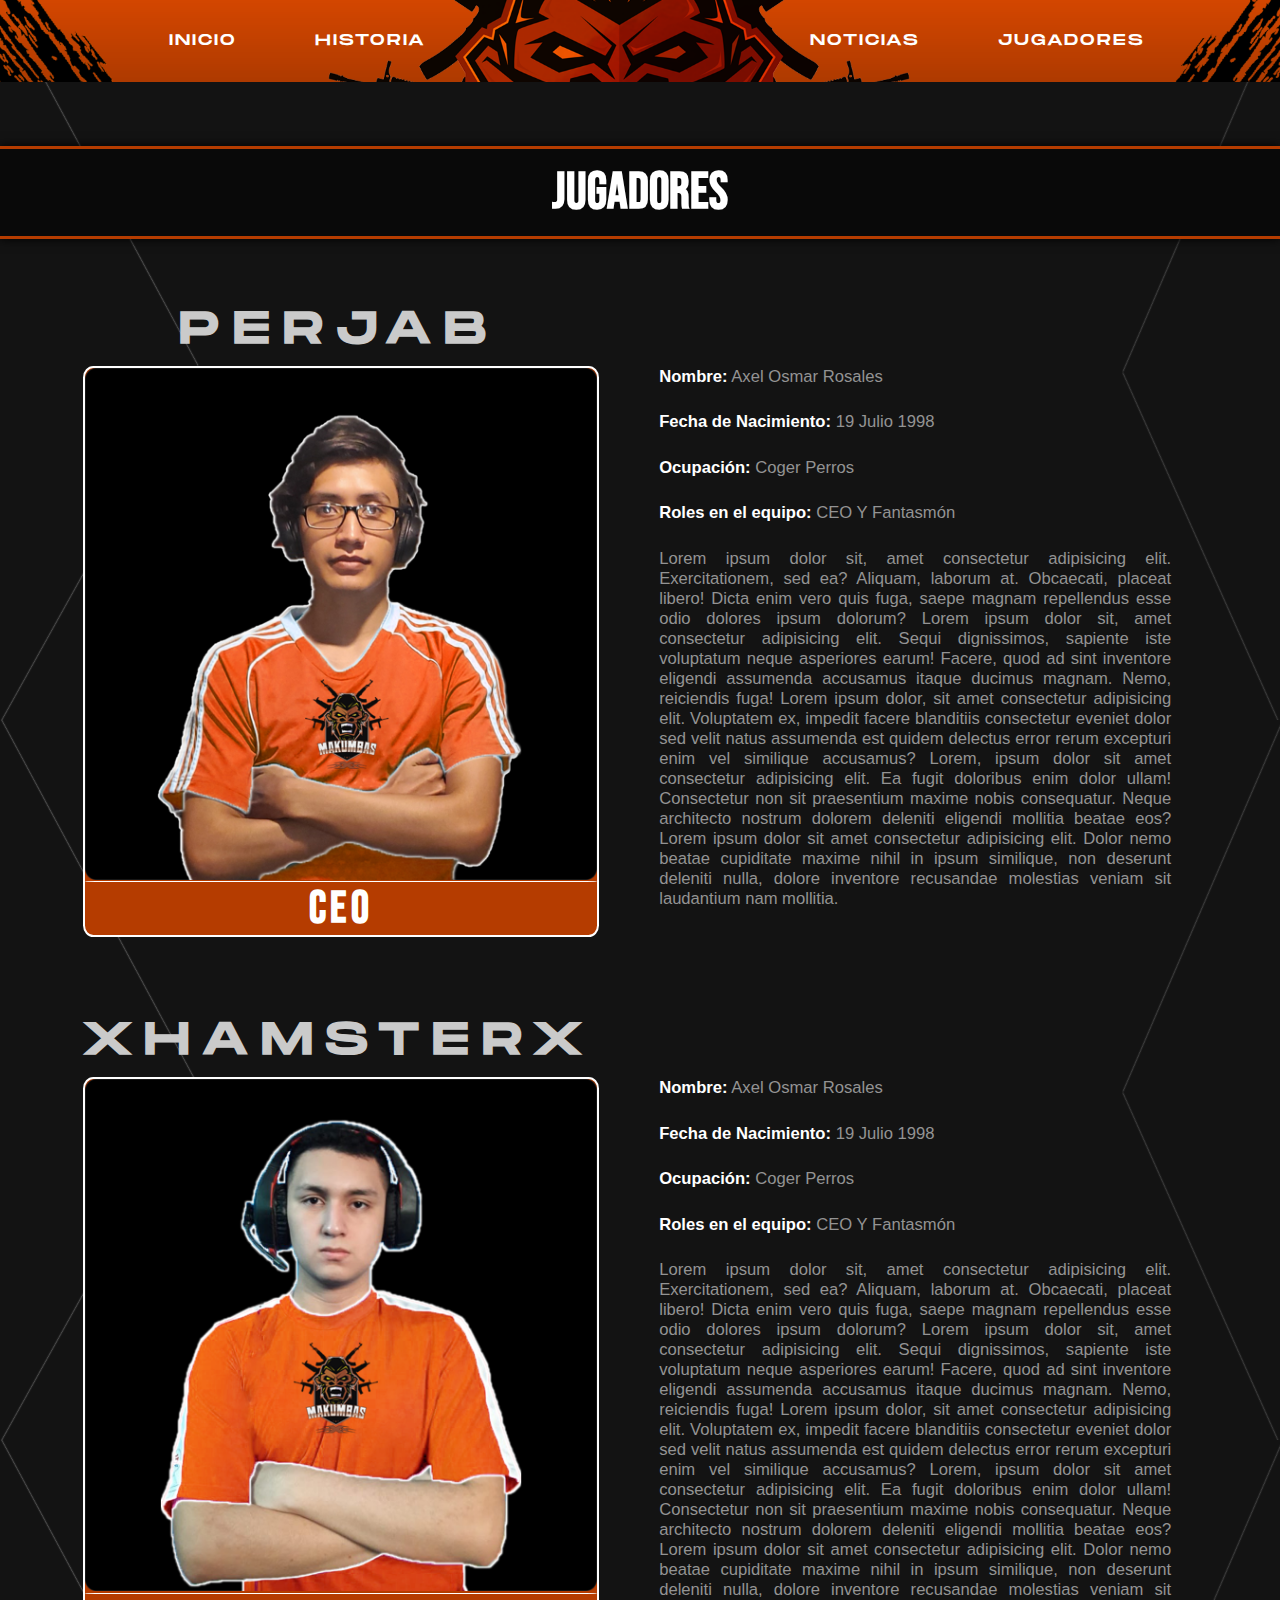
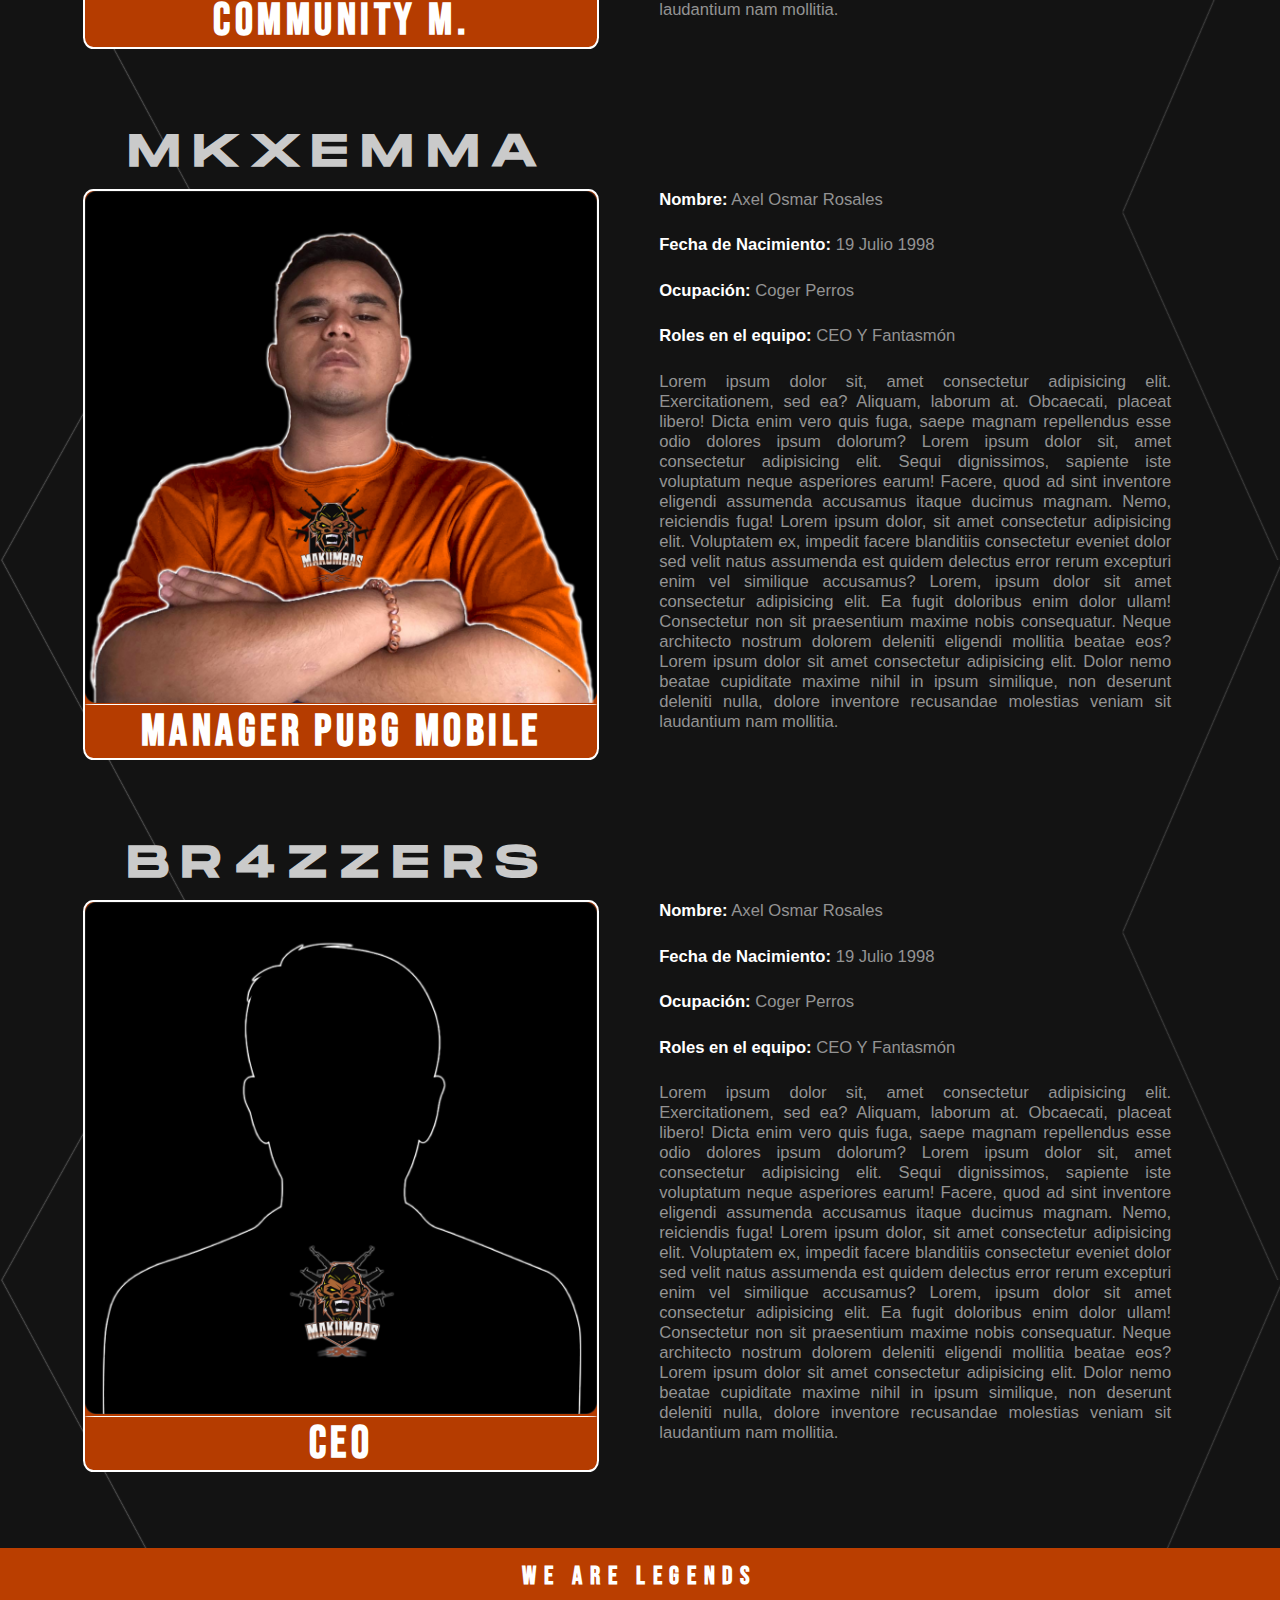
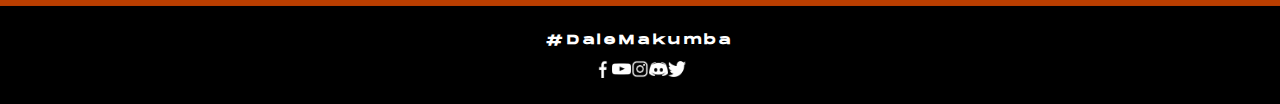
==== jugadores.html @ d638b9bd "first" ====
<!DOCTYPE HTML>
<html>
    <head>
        <meta charset="utf-8">
        <title> Makumba'S"X" </title>
        <link rel="stylesheet" type="text/css" href="css/jugadores.css"> 
    </head>
    <body>
        <nav>
            
            <ul>
                <li><a href="index.html">INICIO</a></li>
                <li><a href="#">HISTORIA</a></li>
                <li></li>
                <li></li>
                <li></li>
                <li></li>
                <li><a href="#">NOTICIAS</a></li>
                <li><a href="jugadores.html">JUGADORES</a></li>
            </ul>
        </nav>
        
        

        <div id="title">
            <h1>
                JUGADORES
            </h1>
        </div>
        <div class="all">

            <div class="cardplayer">
                <h1> PERJAB</h1>
                <div class="imgfooter">
                    <img src="css/images/jugadores/PERJAB.png">
                    <h1> CEO </h1>
                 </div>
            </div>

            <div class="info-player">
                <p> <font color="white"> <b> Nombre:</b> </font> Axel Osmar Rosales </p>
                <p> <font color="white"> <b> Fecha de Nacimiento:</b> </font> 19 Julio 1998 </p>
                <p> <font color="white"> <b> Ocupación:</b> </font> Coger Perros </p>
                <p> <font color="white"> <b> Roles en el equipo:</b> </font> CEO Y Fantasmón </p>
                <p> Lorem ipsum dolor sit, amet consectetur adipisicing elit. Exercitationem, sed ea? Aliquam, laborum at. Obcaecati, placeat libero! Dicta enim vero quis fuga, saepe magnam repellendus esse odio dolores ipsum dolorum?
                    Lorem ipsum dolor sit, amet consectetur adipisicing elit. Sequi dignissimos, sapiente iste voluptatum neque asperiores earum! Facere, quod ad sint inventore eligendi assumenda accusamus itaque ducimus magnam. Nemo, reiciendis fuga!
                    Lorem ipsum dolor, sit amet consectetur adipisicing elit. Voluptatem ex, impedit facere blanditiis consectetur eveniet dolor sed velit natus assumenda est quidem delectus error rerum excepturi enim vel similique accusamus?  
                    Lorem, ipsum dolor sit amet consectetur adipisicing elit. Ea fugit doloribus enim dolor ullam! Consectetur non sit praesentium maxime nobis consequatur. Neque architecto nostrum dolorem deleniti eligendi mollitia beatae eos?    
                    Lorem ipsum dolor sit amet consectetur adipisicing elit. Dolor nemo beatae cupiditate maxime nihil in ipsum similique, non deserunt deleniti nulla, dolore inventore recusandae molestias veniam sit laudantium nam mollitia.
                </p>
            </div>

        </div>

        <div class="all">
            <div class="cardplayer">
                <h1> XHAMSTERX</h1>
                <div class="imgfooter">
                    <img src="css/images/jugadores/xHamsTerX.png">
                    <h1> Community M. </h1>
                 </div>
            </div>

            <div class="info-player">
                <p> <font color="white"> <b> Nombre:</b> </font> Axel Osmar Rosales </p>
                <p> <font color="white"> <b> Fecha de Nacimiento:</b> </font> 19 Julio 1998 </p>
                <p> <font color="white"> <b> Ocupación:</b> </font> Coger Perros </p>
                <p> <font color="white"> <b> Roles en el equipo:</b> </font> CEO Y Fantasmón </p>
                <p> Lorem ipsum dolor sit, amet consectetur adipisicing elit. Exercitationem, sed ea? Aliquam, laborum at. Obcaecati, placeat libero! Dicta enim vero quis fuga, saepe magnam repellendus esse odio dolores ipsum dolorum?
                    Lorem ipsum dolor sit, amet consectetur adipisicing elit. Sequi dignissimos, sapiente iste voluptatum neque asperiores earum! Facere, quod ad sint inventore eligendi assumenda accusamus itaque ducimus magnam. Nemo, reiciendis fuga!
                    Lorem ipsum dolor, sit amet consectetur adipisicing elit. Voluptatem ex, impedit facere blanditiis consectetur eveniet dolor sed velit natus assumenda est quidem delectus error rerum excepturi enim vel similique accusamus?  
                    Lorem, ipsum dolor sit amet consectetur adipisicing elit. Ea fugit doloribus enim dolor ullam! Consectetur non sit praesentium maxime nobis consequatur. Neque architecto nostrum dolorem deleniti eligendi mollitia beatae eos?    
                    Lorem ipsum dolor sit amet consectetur adipisicing elit. Dolor nemo beatae cupiditate maxime nihil in ipsum similique, non deserunt deleniti nulla, dolore inventore recusandae molestias veniam sit laudantium nam mollitia.
                </p>
            </div>

        </div>

        <div class="all">
            <div class="cardplayer">
                <h1> MKXEMMA </h1>
                <div class="imgfooter">
                    <img src="css/images/jugadores/mkxEMMA.png">
                    <h1> Manager PUBG Mobile </h1>
                 </div>
            </div>

            <div class="info-player">
                <p> <font color="white"> <b> Nombre:</b> </font> Axel Osmar Rosales </p>
                <p> <font color="white"> <b> Fecha de Nacimiento:</b> </font> 19 Julio 1998 </p>
                <p> <font color="white"> <b> Ocupación:</b> </font> Coger Perros </p>
                <p> <font color="white"> <b> Roles en el equipo:</b> </font> CEO Y Fantasmón </p>
                <p> Lorem ipsum dolor sit, amet consectetur adipisicing elit. Exercitationem, sed ea? Aliquam, laborum at. Obcaecati, placeat libero! Dicta enim vero quis fuga, saepe magnam repellendus esse odio dolores ipsum dolorum?
                    Lorem ipsum dolor sit, amet consectetur adipisicing elit. Sequi dignissimos, sapiente iste voluptatum neque asperiores earum! Facere, quod ad sint inventore eligendi assumenda accusamus itaque ducimus magnam. Nemo, reiciendis fuga!
                    Lorem ipsum dolor, sit amet consectetur adipisicing elit. Voluptatem ex, impedit facere blanditiis consectetur eveniet dolor sed velit natus assumenda est quidem delectus error rerum excepturi enim vel similique accusamus?  
                    Lorem, ipsum dolor sit amet consectetur adipisicing elit. Ea fugit doloribus enim dolor ullam! Consectetur non sit praesentium maxime nobis consequatur. Neque architecto nostrum dolorem deleniti eligendi mollitia beatae eos?    
                    Lorem ipsum dolor sit amet consectetur adipisicing elit. Dolor nemo beatae cupiditate maxime nihil in ipsum similique, non deserunt deleniti nulla, dolore inventore recusandae molestias veniam sit laudantium nam mollitia.
                </p>
            </div>

        </div>

        <div class="all">
            <div class="cardplayer">
                <h1> BR4ZZERS </h1>
                <div class="imgfooter">
                    <img src="css/images/jugadores/BR4ZZERS.png">
                    <h1> CEO </h1>
                 </div>
            </div>

            <div class="info-player">
                <p> <font color="white"> <b> Nombre:</b> </font> Axel Osmar Rosales </p>
                <p> <font color="white"> <b> Fecha de Nacimiento:</b> </font> 19 Julio 1998 </p>
                <p> <font color="white"> <b> Ocupación:</b> </font> Coger Perros </p>
                <p> <font color="white"> <b> Roles en el equipo:</b> </font> CEO Y Fantasmón </p>
                <p> Lorem ipsum dolor sit, amet consectetur adipisicing elit. Exercitationem, sed ea? Aliquam, laborum at. Obcaecati, placeat libero! Dicta enim vero quis fuga, saepe magnam repellendus esse odio dolores ipsum dolorum?
                    Lorem ipsum dolor sit, amet consectetur adipisicing elit. Sequi dignissimos, sapiente iste voluptatum neque asperiores earum! Facere, quod ad sint inventore eligendi assumenda accusamus itaque ducimus magnam. Nemo, reiciendis fuga!
                    Lorem ipsum dolor, sit amet consectetur adipisicing elit. Voluptatem ex, impedit facere blanditiis consectetur eveniet dolor sed velit natus assumenda est quidem delectus error rerum excepturi enim vel similique accusamus?  
                    Lorem, ipsum dolor sit amet consectetur adipisicing elit. Ea fugit doloribus enim dolor ullam! Consectetur non sit praesentium maxime nobis consequatur. Neque architecto nostrum dolorem deleniti eligendi mollitia beatae eos?    
                    Lorem ipsum dolor sit amet consectetur adipisicing elit. Dolor nemo beatae cupiditate maxime nihil in ipsum similique, non deserunt deleniti nulla, dolore inventore recusandae molestias veniam sit laudantium nam mollitia.
                </p>
            </div>

        </div>



        <div class="prefooter">
            <h1> We Are Legends </h1>
        </div>
        <footer>
            <h1> #DaleMakumba </h1>
            <div id="socialmedias2">
                <a href="#"></a>
                <a href="#"></a>
                <a href="#"></a>
                <a href="#"></a>
                
                <img src="css/images/LogoFacebook.png" href="www.facebook.com">
                <img src="css/images/LogoYoutube.png">
                <img src="css/images/LogoInstagram_Negro.png">
                <img src="css/images/LogoDiscord.png">
                <img src="css/images/LogoTwitter.png">
            </div>
        </footer>
        
    </body>

</html>
---- css/jugadores.css ----
*{
    margin: 0;
    padding: 0;
}
body{
    
    background-image: url(images/jugadores/fondojugadores.png);
    background-size: 100%;
}

@font-face {
    font-family: fuente1;
    src: url(MonumentExtended-Regular.otf);
}
@font-face{
    font-family: bebas;
    src: url(BebasNeue-Regular.otf);
}
nav{
    width: 100%;
    max-width: 100%;
    display: inline-flex;
    background-color: #E84D00;
    background-image: url(images/fondonav.png);
    background-size: 100%;
    
}
nav ul{
    display: flex;
    justify-content: center;
    align-items: center;
    width: 100%;
    letter-spacing: 2px;
}
nav ul li{
    text-decoration: none;
    font-family: fuente1;
    font: bold;
    font-size: 1.2vw;
    display: flex;
    padding: 2%;
    padding-left: 4%;
}
nav ul li a{
    text-decoration: none;
    color: white;
    padding: 4%;
}
nav ul li a:hover{
    color: rgb(41, 41, 41);
    transition: 200ms;
}
footer{
    border-top: 1px #B53C00 solid;
    background-color: black;
    padding: 2%;
}
footer h1{
    color: white;
    font-size: 1vw;
    letter-spacing: .3em;
    font-family: fuente1;
    text-align: center;
}
#socialmedias2{
    margin-top: 1%;
    width: 100%;
    display: flex;
    justify-content: center;
    align-items: center;
}
#socialmedias2 img{
    width: 1.5%;
}
.prefooter{
    padding: 1%;
    background-color: #ba3e00;
    margin-top: 0%;
}
.prefooter h1{
    color: rgb(235, 235, 235);
    font-size: 2vw;
    font-family: bebas;
    text-align: center;
    letter-spacing: .3em;
    color: white;
}
#title{
    padding: 1%;
    margin-top: 5%;
    margin-bottom: 5%;
    text-align: center;
    background-color: #090909;
    box-shadow: 0px 0px 10px black;
    border-top: 3px #B53C00 solid;
    border-bottom: 3px #B53C00 solid;
}
#title h1{
    letter-spacing: .00em;
    width: 100%;
    color: white;
    font-family: bebas;
    font-size: 4vw;
}

.all{
    width: 100%;
    padding-bottom: 1%;
    display:inline-flex;
}
.cardplayer{
    width: 40%;
    margin-left: 6.5%;
    padding-bottom: 5%;
}
.cardplayer h1{
    font-family: fuente1;
    color: #cacaca;
    text-align: center;
    letter-spacing: .3em;
    font-size: 3.5vw;
}
.imgfooter{
    background-color: #B53C00;
    margin-top: 2%;
    border-radius: 2%;
    width: 100%;
    border: 2px white solid;
}
.imgfooter img{
    width: 100%;
    margin-left: 0%;
}

.imgfooter  h1{
    text-align: center;
    font-family: bebas;
    letter-spacing: .1em;
    font-size: 3.5vw;
    margin-top: -.5%;
    border-top: 1px white solid;
    color: white;
    border-radius: 2%;
}
.info-player{
    padding: 5%;
    width: 40%;
}
.info-player p{
    color: #939393;
    font-family: 'Franklin Gothic Medium', 'Arial Narrow', Arial, sans-serif;
    font-size: 1.3vw;
    padding-bottom: 5%;
    width: 100%;
    text-align: justify;
}
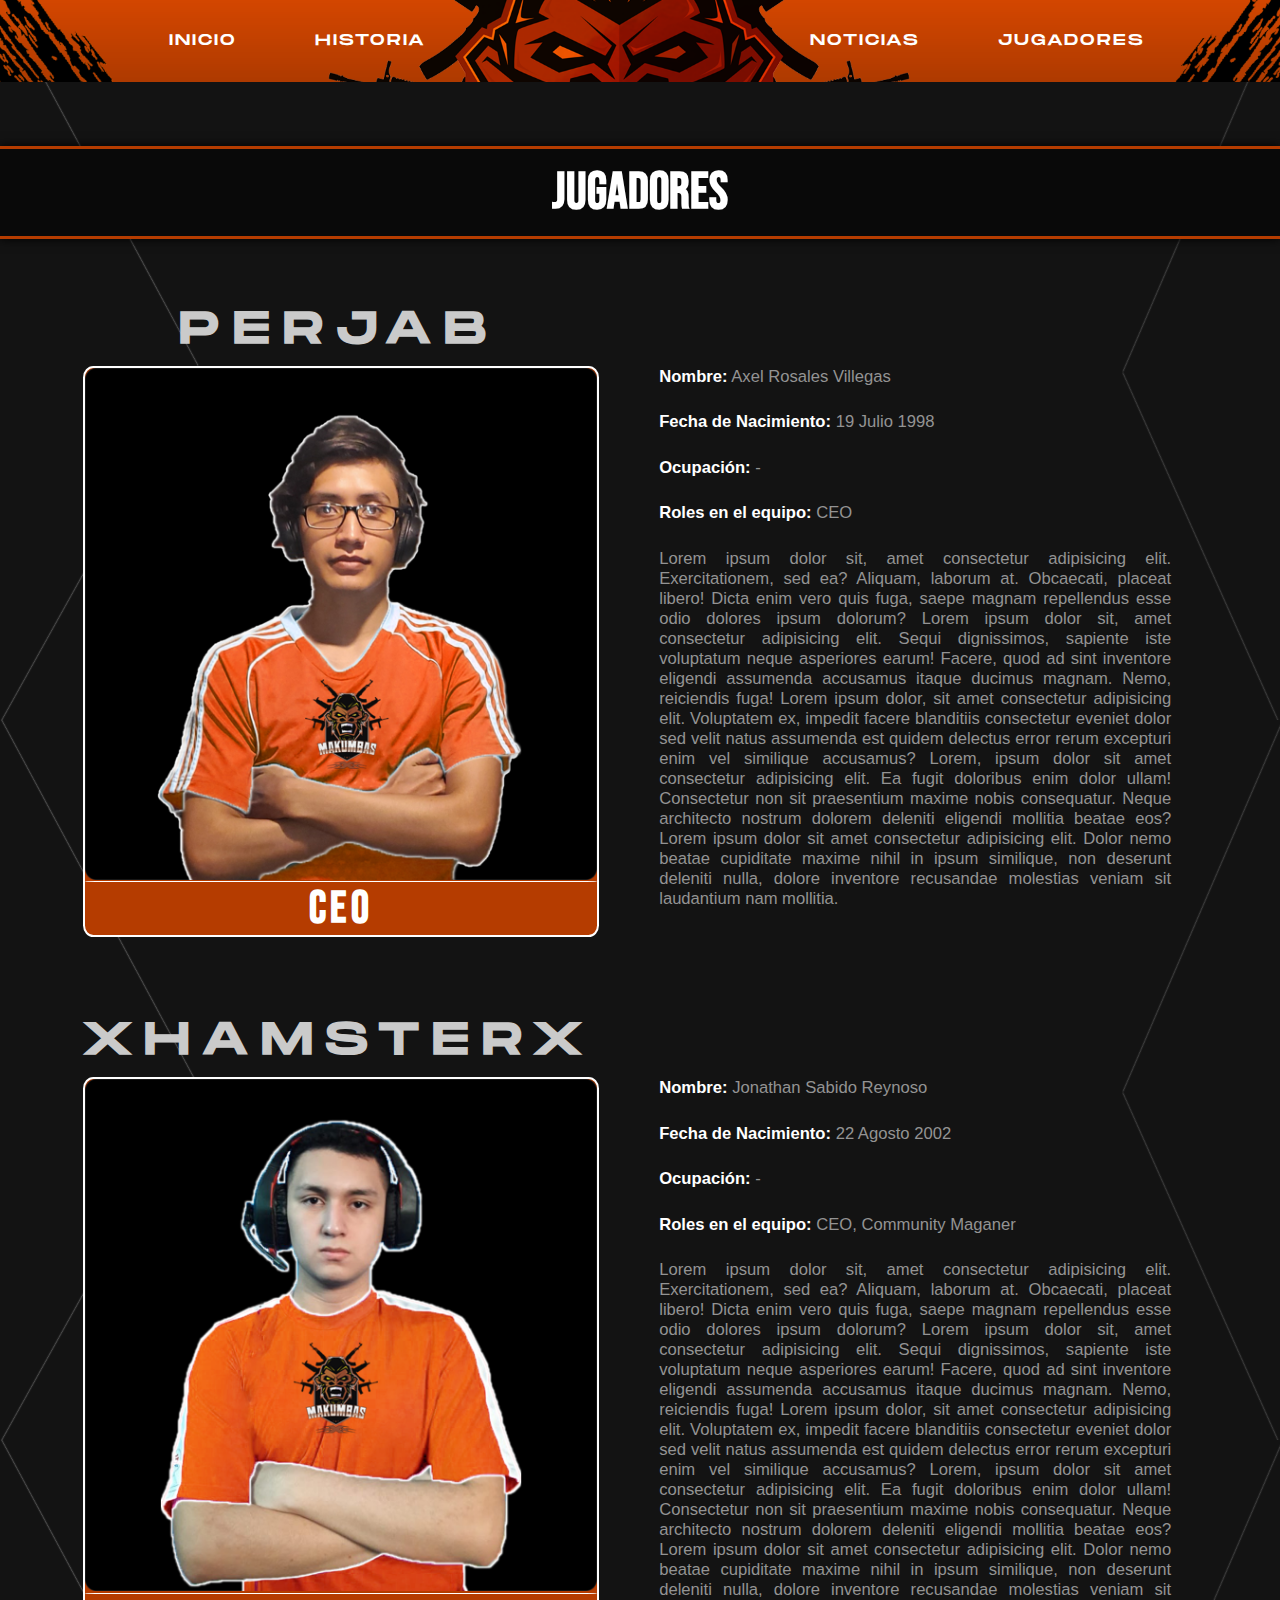
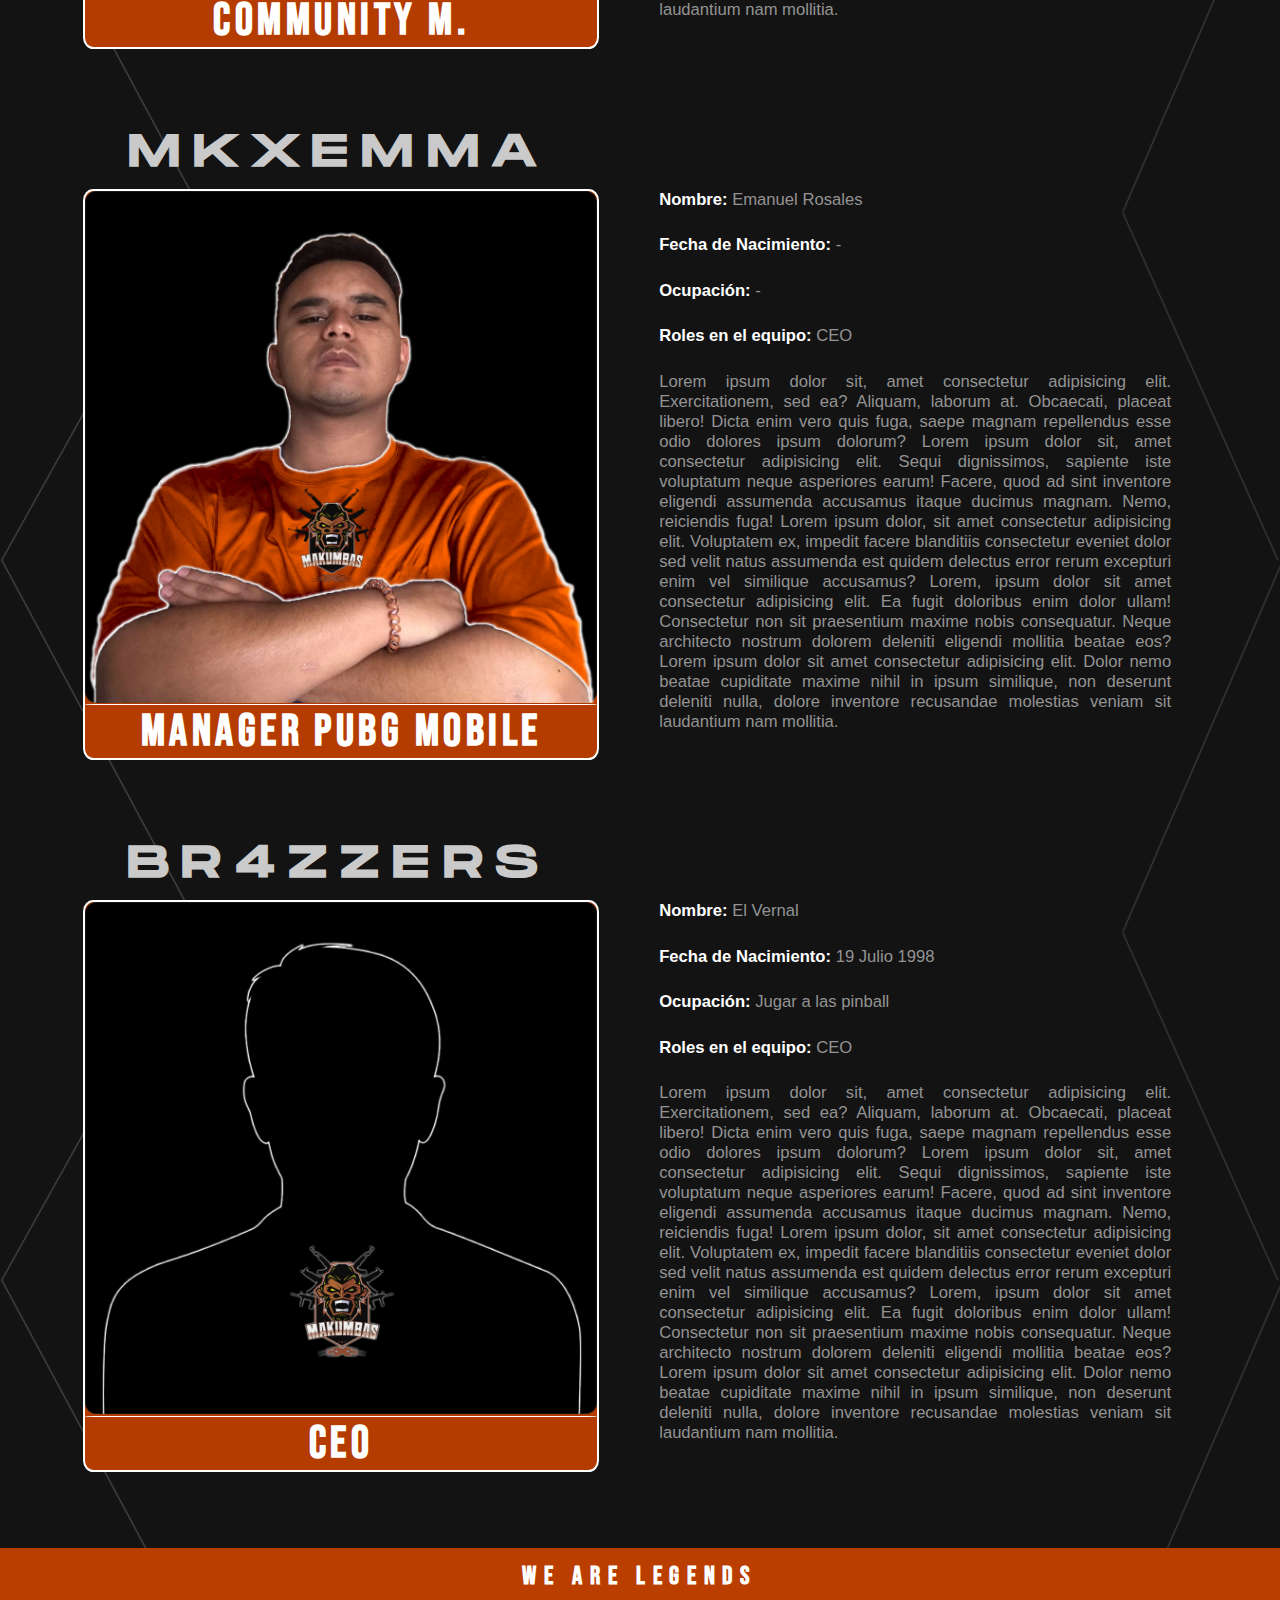
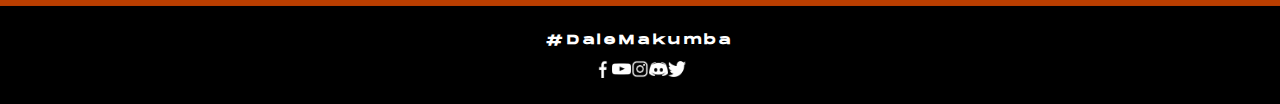
==== commit 29fa9703: "christmas version" ====
--- a/jugadores.html
+++ b/jugadores.html
@@ -1,150 +1,225 @@
 <!DOCTYPE HTML>
 <html>
-    <head>
-        <meta charset="utf-8">
-        <title> Makumba'S"X" </title>
-        <link rel="stylesheet" type="text/css" href="css/jugadores.css"> 
-    </head>
-    <body>
-        <nav>
-            
-            <ul>
-                <li><a href="index.html">INICIO</a></li>
-                <li><a href="#">HISTORIA</a></li>
-                <li></li>
-                <li></li>
-                <li></li>
-                <li></li>
-                <li><a href="#">NOTICIAS</a></li>
-                <li><a href="jugadores.html">JUGADORES</a></li>
-            </ul>
-        </nav>
-        
-        
-
-        <div id="title">
-            <h1>
-                JUGADORES
-            </h1>
-        </div>
-        <div class="all">
-
-            <div class="cardplayer">
-                <h1> PERJAB</h1>
-                <div class="imgfooter">
-                    <img src="css/images/jugadores/PERJAB.png">
-                    <h1> CEO </h1>
-                 </div>
-            </div>
-
-            <div class="info-player">
-                <p> <font color="white"> <b> Nombre:</b> </font> Axel Osmar Rosales </p>
-                <p> <font color="white"> <b> Fecha de Nacimiento:</b> </font> 19 Julio 1998 </p>
-                <p> <font color="white"> <b> Ocupación:</b> </font> Coger Perros </p>
-                <p> <font color="white"> <b> Roles en el equipo:</b> </font> CEO Y Fantasmón </p>
-                <p> Lorem ipsum dolor sit, amet consectetur adipisicing elit. Exercitationem, sed ea? Aliquam, laborum at. Obcaecati, placeat libero! Dicta enim vero quis fuga, saepe magnam repellendus esse odio dolores ipsum dolorum?
-                    Lorem ipsum dolor sit, amet consectetur adipisicing elit. Sequi dignissimos, sapiente iste voluptatum neque asperiores earum! Facere, quod ad sint inventore eligendi assumenda accusamus itaque ducimus magnam. Nemo, reiciendis fuga!
-                    Lorem ipsum dolor, sit amet consectetur adipisicing elit. Voluptatem ex, impedit facere blanditiis consectetur eveniet dolor sed velit natus assumenda est quidem delectus error rerum excepturi enim vel similique accusamus?  
-                    Lorem, ipsum dolor sit amet consectetur adipisicing elit. Ea fugit doloribus enim dolor ullam! Consectetur non sit praesentium maxime nobis consequatur. Neque architecto nostrum dolorem deleniti eligendi mollitia beatae eos?    
-                    Lorem ipsum dolor sit amet consectetur adipisicing elit. Dolor nemo beatae cupiditate maxime nihil in ipsum similique, non deserunt deleniti nulla, dolore inventore recusandae molestias veniam sit laudantium nam mollitia.
-                </p>
-            </div>
-
-        </div>
-
-        <div class="all">
-            <div class="cardplayer">
-                <h1> XHAMSTERX</h1>
-                <div class="imgfooter">
-                    <img src="css/images/jugadores/xHamsTerX.png">
-                    <h1> Community M. </h1>
-                 </div>
-            </div>
-
-            <div class="info-player">
-                <p> <font color="white"> <b> Nombre:</b> </font> Axel Osmar Rosales </p>
-                <p> <font color="white"> <b> Fecha de Nacimiento:</b> </font> 19 Julio 1998 </p>
-                <p> <font color="white"> <b> Ocupación:</b> </font> Coger Perros </p>
-                <p> <font color="white"> <b> Roles en el equipo:</b> </font> CEO Y Fantasmón </p>
-                <p> Lorem ipsum dolor sit, amet consectetur adipisicing elit. Exercitationem, sed ea? Aliquam, laborum at. Obcaecati, placeat libero! Dicta enim vero quis fuga, saepe magnam repellendus esse odio dolores ipsum dolorum?
-                    Lorem ipsum dolor sit, amet consectetur adipisicing elit. Sequi dignissimos, sapiente iste voluptatum neque asperiores earum! Facere, quod ad sint inventore eligendi assumenda accusamus itaque ducimus magnam. Nemo, reiciendis fuga!
-                    Lorem ipsum dolor, sit amet consectetur adipisicing elit. Voluptatem ex, impedit facere blanditiis consectetur eveniet dolor sed velit natus assumenda est quidem delectus error rerum excepturi enim vel similique accusamus?  
-                    Lorem, ipsum dolor sit amet consectetur adipisicing elit. Ea fugit doloribus enim dolor ullam! Consectetur non sit praesentium maxime nobis consequatur. Neque architecto nostrum dolorem deleniti eligendi mollitia beatae eos?    
-                    Lorem ipsum dolor sit amet consectetur adipisicing elit. Dolor nemo beatae cupiditate maxime nihil in ipsum similique, non deserunt deleniti nulla, dolore inventore recusandae molestias veniam sit laudantium nam mollitia.
-                </p>
-            </div>
-
-        </div>
-
-        <div class="all">
-            <div class="cardplayer">
-                <h1> MKXEMMA </h1>
-                <div class="imgfooter">
-                    <img src="css/images/jugadores/mkxEMMA.png">
-                    <h1> Manager PUBG Mobile </h1>
-                 </div>
-            </div>
-
-            <div class="info-player">
-                <p> <font color="white"> <b> Nombre:</b> </font> Axel Osmar Rosales </p>
-                <p> <font color="white"> <b> Fecha de Nacimiento:</b> </font> 19 Julio 1998 </p>
-                <p> <font color="white"> <b> Ocupación:</b> </font> Coger Perros </p>
-                <p> <font color="white"> <b> Roles en el equipo:</b> </font> CEO Y Fantasmón </p>
-                <p> Lorem ipsum dolor sit, amet consectetur adipisicing elit. Exercitationem, sed ea? Aliquam, laborum at. Obcaecati, placeat libero! Dicta enim vero quis fuga, saepe magnam repellendus esse odio dolores ipsum dolorum?
-                    Lorem ipsum dolor sit, amet consectetur adipisicing elit. Sequi dignissimos, sapiente iste voluptatum neque asperiores earum! Facere, quod ad sint inventore eligendi assumenda accusamus itaque ducimus magnam. Nemo, reiciendis fuga!
-                    Lorem ipsum dolor, sit amet consectetur adipisicing elit. Voluptatem ex, impedit facere blanditiis consectetur eveniet dolor sed velit natus assumenda est quidem delectus error rerum excepturi enim vel similique accusamus?  
-                    Lorem, ipsum dolor sit amet consectetur adipisicing elit. Ea fugit doloribus enim dolor ullam! Consectetur non sit praesentium maxime nobis consequatur. Neque architecto nostrum dolorem deleniti eligendi mollitia beatae eos?    
-                    Lorem ipsum dolor sit amet consectetur adipisicing elit. Dolor nemo beatae cupiditate maxime nihil in ipsum similique, non deserunt deleniti nulla, dolore inventore recusandae molestias veniam sit laudantium nam mollitia.
-                </p>
-            </div>
-
-        </div>
-
-        <div class="all">
-            <div class="cardplayer">
-                <h1> BR4ZZERS </h1>
-                <div class="imgfooter">
-                    <img src="css/images/jugadores/BR4ZZERS.png">
-                    <h1> CEO </h1>
-                 </div>
-            </div>
-
-            <div class="info-player">
-                <p> <font color="white"> <b> Nombre:</b> </font> Axel Osmar Rosales </p>
-                <p> <font color="white"> <b> Fecha de Nacimiento:</b> </font> 19 Julio 1998 </p>
-                <p> <font color="white"> <b> Ocupación:</b> </font> Coger Perros </p>
-                <p> <font color="white"> <b> Roles en el equipo:</b> </font> CEO Y Fantasmón </p>
-                <p> Lorem ipsum dolor sit, amet consectetur adipisicing elit. Exercitationem, sed ea? Aliquam, laborum at. Obcaecati, placeat libero! Dicta enim vero quis fuga, saepe magnam repellendus esse odio dolores ipsum dolorum?
-                    Lorem ipsum dolor sit, amet consectetur adipisicing elit. Sequi dignissimos, sapiente iste voluptatum neque asperiores earum! Facere, quod ad sint inventore eligendi assumenda accusamus itaque ducimus magnam. Nemo, reiciendis fuga!
-                    Lorem ipsum dolor, sit amet consectetur adipisicing elit. Voluptatem ex, impedit facere blanditiis consectetur eveniet dolor sed velit natus assumenda est quidem delectus error rerum excepturi enim vel similique accusamus?  
-                    Lorem, ipsum dolor sit amet consectetur adipisicing elit. Ea fugit doloribus enim dolor ullam! Consectetur non sit praesentium maxime nobis consequatur. Neque architecto nostrum dolorem deleniti eligendi mollitia beatae eos?    
-                    Lorem ipsum dolor sit amet consectetur adipisicing elit. Dolor nemo beatae cupiditate maxime nihil in ipsum similique, non deserunt deleniti nulla, dolore inventore recusandae molestias veniam sit laudantium nam mollitia.
-                </p>
-            </div>
-
-        </div>
-
-
-
-        <div class="prefooter">
-            <h1> We Are Legends </h1>
-        </div>
-        <footer>
-            <h1> #DaleMakumba </h1>
-            <div id="socialmedias2">
-                <a href="#"></a>
-                <a href="#"></a>
-                <a href="#"></a>
-                <a href="#"></a>
-                
-                <img src="css/images/LogoFacebook.png" href="www.facebook.com">
-                <img src="css/images/LogoYoutube.png">
-                <img src="css/images/LogoInstagram_Negro.png">
-                <img src="css/images/LogoDiscord.png">
-                <img src="css/images/LogoTwitter.png">
-            </div>
-        </footer>
-        
-    </body>
+
+<head>
+    <meta charset="utf-8">
+    <title> Makumba'S"X" </title>
+    <link rel="stylesheet" type="text/css" href="css/jugadores.css">
+    <script defer src="https://app.embed.im/snow.js"></script>
+</head>
+
+<body>
+    <nav>
+
+        <ul>
+            <li><a href="index.html">INICIO</a></li>
+            <li><a href="index.html#history">HISTORIA</a></li>
+            <li></li>
+            <li></li>
+            <li></li>
+            <li></li>
+            <li><a href="#">NOTICIAS</a></li>
+            <li><a href="jugadores.html">JUGADORES</a></li>
+        </ul>
+    </nav>
+
+
+
+    <div id="title">
+        <h1>
+            JUGADORES
+        </h1>
+    </div>
+    <div class="all">
+
+        <div class="cardplayer">
+            <h1> PERJAB</h1>
+            <div class="imgfooter">
+                <img src="css/images/jugadores/PERJAB.png">
+                <h1> CEO </h1>
+            </div>
+        </div>
+
+        <div class="info-player">
+            <p>
+                <font color="white"> <b> Nombre:</b> </font> Axel Rosales Villegas
+            </p>
+            <p>
+                <font color="white"> <b> Fecha de Nacimiento:</b> </font> 19 Julio 1998
+            </p>
+            <p>
+                <font color="white"> <b> Ocupación:</b> </font> -
+            </p>
+            <p>
+                <font color="white"> <b> Roles en el equipo:</b> </font> CEO 
+            </p>
+            <p> Lorem ipsum dolor sit, amet consectetur adipisicing elit. Exercitationem, sed ea? Aliquam, laborum at.
+                Obcaecati, placeat libero! Dicta enim vero quis fuga, saepe magnam repellendus esse odio dolores ipsum
+                dolorum?
+                Lorem ipsum dolor sit, amet consectetur adipisicing elit. Sequi dignissimos, sapiente iste voluptatum
+                neque asperiores earum! Facere, quod ad sint inventore eligendi assumenda accusamus itaque ducimus
+                magnam. Nemo, reiciendis fuga!
+                Lorem ipsum dolor, sit amet consectetur adipisicing elit. Voluptatem ex, impedit facere blanditiis
+                consectetur eveniet dolor sed velit natus assumenda est quidem delectus error rerum excepturi enim vel
+                similique accusamus?
+                Lorem, ipsum dolor sit amet consectetur adipisicing elit. Ea fugit doloribus enim dolor ullam!
+                Consectetur non sit praesentium maxime nobis consequatur. Neque architecto nostrum dolorem deleniti
+                eligendi mollitia beatae eos?
+                Lorem ipsum dolor sit amet consectetur adipisicing elit. Dolor nemo beatae cupiditate maxime nihil in
+                ipsum similique, non deserunt deleniti nulla, dolore inventore recusandae molestias veniam sit
+                laudantium nam mollitia.
+            </p>
+        </div>
+
+    </div>
+
+    <div class="all">
+        <div class="cardplayer">
+            <h1> XHAMSTERX</h1>
+            <div class="imgfooter">
+                <img src="css/images/jugadores/xHamsTerX.png">
+                <h1> Community M. </h1>
+            </div>
+        </div>
+
+        <div class="info-player">
+            <p>
+                <font color="white"> <b> Nombre:</b> </font> Jonathan Sabido Reynoso
+            </p>
+            <p>
+                <font color="white"> <b> Fecha de Nacimiento:</b> </font> 22 Agosto 2002
+            </p>
+            <p>
+                <font color="white"> <b> Ocupación:</b> </font> -
+            </p>
+            <p>
+                <font color="white"> <b> Roles en el equipo:</b> </font> CEO, Community Maganer
+            </p>
+            <p> Lorem ipsum dolor sit, amet consectetur adipisicing elit. Exercitationem, sed ea? Aliquam, laborum at.
+                Obcaecati, placeat libero! Dicta enim vero quis fuga, saepe magnam repellendus esse odio dolores ipsum
+                dolorum?
+                Lorem ipsum dolor sit, amet consectetur adipisicing elit. Sequi dignissimos, sapiente iste voluptatum
+                neque asperiores earum! Facere, quod ad sint inventore eligendi assumenda accusamus itaque ducimus
+                magnam. Nemo, reiciendis fuga!
+                Lorem ipsum dolor, sit amet consectetur adipisicing elit. Voluptatem ex, impedit facere blanditiis
+                consectetur eveniet dolor sed velit natus assumenda est quidem delectus error rerum excepturi enim vel
+                similique accusamus?
+                Lorem, ipsum dolor sit amet consectetur adipisicing elit. Ea fugit doloribus enim dolor ullam!
+                Consectetur non sit praesentium maxime nobis consequatur. Neque architecto nostrum dolorem deleniti
+                eligendi mollitia beatae eos?
+                Lorem ipsum dolor sit amet consectetur adipisicing elit. Dolor nemo beatae cupiditate maxime nihil in
+                ipsum similique, non deserunt deleniti nulla, dolore inventore recusandae molestias veniam sit
+                laudantium nam mollitia.
+            </p>
+        </div>
+
+    </div>
+
+    <div class="all">
+        <div class="cardplayer">
+            <h1> MKXEMMA </h1>
+            <div class="imgfooter">
+                <img src="css/images/jugadores/mkxEMMA.png">
+                <h1> Manager PUBG Mobile </h1>
+            </div>
+        </div>
+
+        <div class="info-player">
+            <p>
+                <font color="white"> <b> Nombre:</b> </font> Emanuel Rosales
+            </p>
+            <p>
+                <font color="white"> <b> Fecha de Nacimiento:</b> </font> -
+            </p>
+            <p>
+                <font color="white"> <b> Ocupación:</b> </font> -
+            </p>
+            <p>
+                <font color="white"> <b> Roles en el equipo:</b> </font> CEO
+            </p>
+            <p> Lorem ipsum dolor sit, amet consectetur adipisicing elit. Exercitationem, sed ea? Aliquam, laborum at.
+                Obcaecati, placeat libero! Dicta enim vero quis fuga, saepe magnam repellendus esse odio dolores ipsum
+                dolorum?
+                Lorem ipsum dolor sit, amet consectetur adipisicing elit. Sequi dignissimos, sapiente iste voluptatum
+                neque asperiores earum! Facere, quod ad sint inventore eligendi assumenda accusamus itaque ducimus
+                magnam. Nemo, reiciendis fuga!
+                Lorem ipsum dolor, sit amet consectetur adipisicing elit. Voluptatem ex, impedit facere blanditiis
+                consectetur eveniet dolor sed velit natus assumenda est quidem delectus error rerum excepturi enim vel
+                similique accusamus?
+                Lorem, ipsum dolor sit amet consectetur adipisicing elit. Ea fugit doloribus enim dolor ullam!
+                Consectetur non sit praesentium maxime nobis consequatur. Neque architecto nostrum dolorem deleniti
+                eligendi mollitia beatae eos?
+                Lorem ipsum dolor sit amet consectetur adipisicing elit. Dolor nemo beatae cupiditate maxime nihil in
+                ipsum similique, non deserunt deleniti nulla, dolore inventore recusandae molestias veniam sit
+                laudantium nam mollitia.
+            </p>
+        </div>
+
+    </div>
+
+    <div class="all">
+        <div class="cardplayer">
+            <h1> BR4ZZERS </h1>
+            <div class="imgfooter">
+                <img src="css/images/jugadores/BR4ZZERS.png">
+                <h1> CEO </h1>
+            </div>
+        </div>
+
+        <div class="info-player">
+            <p>
+                <font color="white"> <b> Nombre:</b> </font> El Vernal
+            </p>
+            <p>
+                <font color="white"> <b> Fecha de Nacimiento:</b> </font> 19 Julio 1998
+            </p>
+            <p>
+                <font color="white"> <b> Ocupación:</b> </font> Jugar a las pinball
+            </p>
+            <p>
+                <font color="white"> <b> Roles en el equipo:</b> </font> CEO
+            </p>
+            <p> Lorem ipsum dolor sit, amet consectetur adipisicing elit. Exercitationem, sed ea? Aliquam, laborum at.
+                Obcaecati, placeat libero! Dicta enim vero quis fuga, saepe magnam repellendus esse odio dolores ipsum
+                dolorum?
+                Lorem ipsum dolor sit, amet consectetur adipisicing elit. Sequi dignissimos, sapiente iste voluptatum
+                neque asperiores earum! Facere, quod ad sint inventore eligendi assumenda accusamus itaque ducimus
+                magnam. Nemo, reiciendis fuga!
+                Lorem ipsum dolor, sit amet consectetur adipisicing elit. Voluptatem ex, impedit facere blanditiis
+                consectetur eveniet dolor sed velit natus assumenda est quidem delectus error rerum excepturi enim vel
+                similique accusamus?
+                Lorem, ipsum dolor sit amet consectetur adipisicing elit. Ea fugit doloribus enim dolor ullam!
+                Consectetur non sit praesentium maxime nobis consequatur. Neque architecto nostrum dolorem deleniti
+                eligendi mollitia beatae eos?
+                Lorem ipsum dolor sit amet consectetur adipisicing elit. Dolor nemo beatae cupiditate maxime nihil in
+                ipsum similique, non deserunt deleniti nulla, dolore inventore recusandae molestias veniam sit
+                laudantium nam mollitia.
+            </p>
+        </div>
+
+    </div>
+
+
+
+    <div class="prefooter">
+        <h1> We Are Legends </h1>
+    </div>
+    <footer>
+        <h1> #DaleMakumba </h1>
+        <div id="socialmedias2">
+            <a href="#"></a>
+            <a href="#"></a>
+            <a href="#"></a>
+            <a href="#"></a>
+
+            <img src="css/images/LogoFacebook.png" href="www.facebook.com">
+            <img src="css/images/LogoYoutube.png">
+            <img src="css/images/LogoInstagram_Negro.png">
+            <img src="css/images/LogoDiscord.png">
+            <img src="css/images/LogoTwitter.png">
+        </div>
+    </footer>
+
+</body>
 
 </html>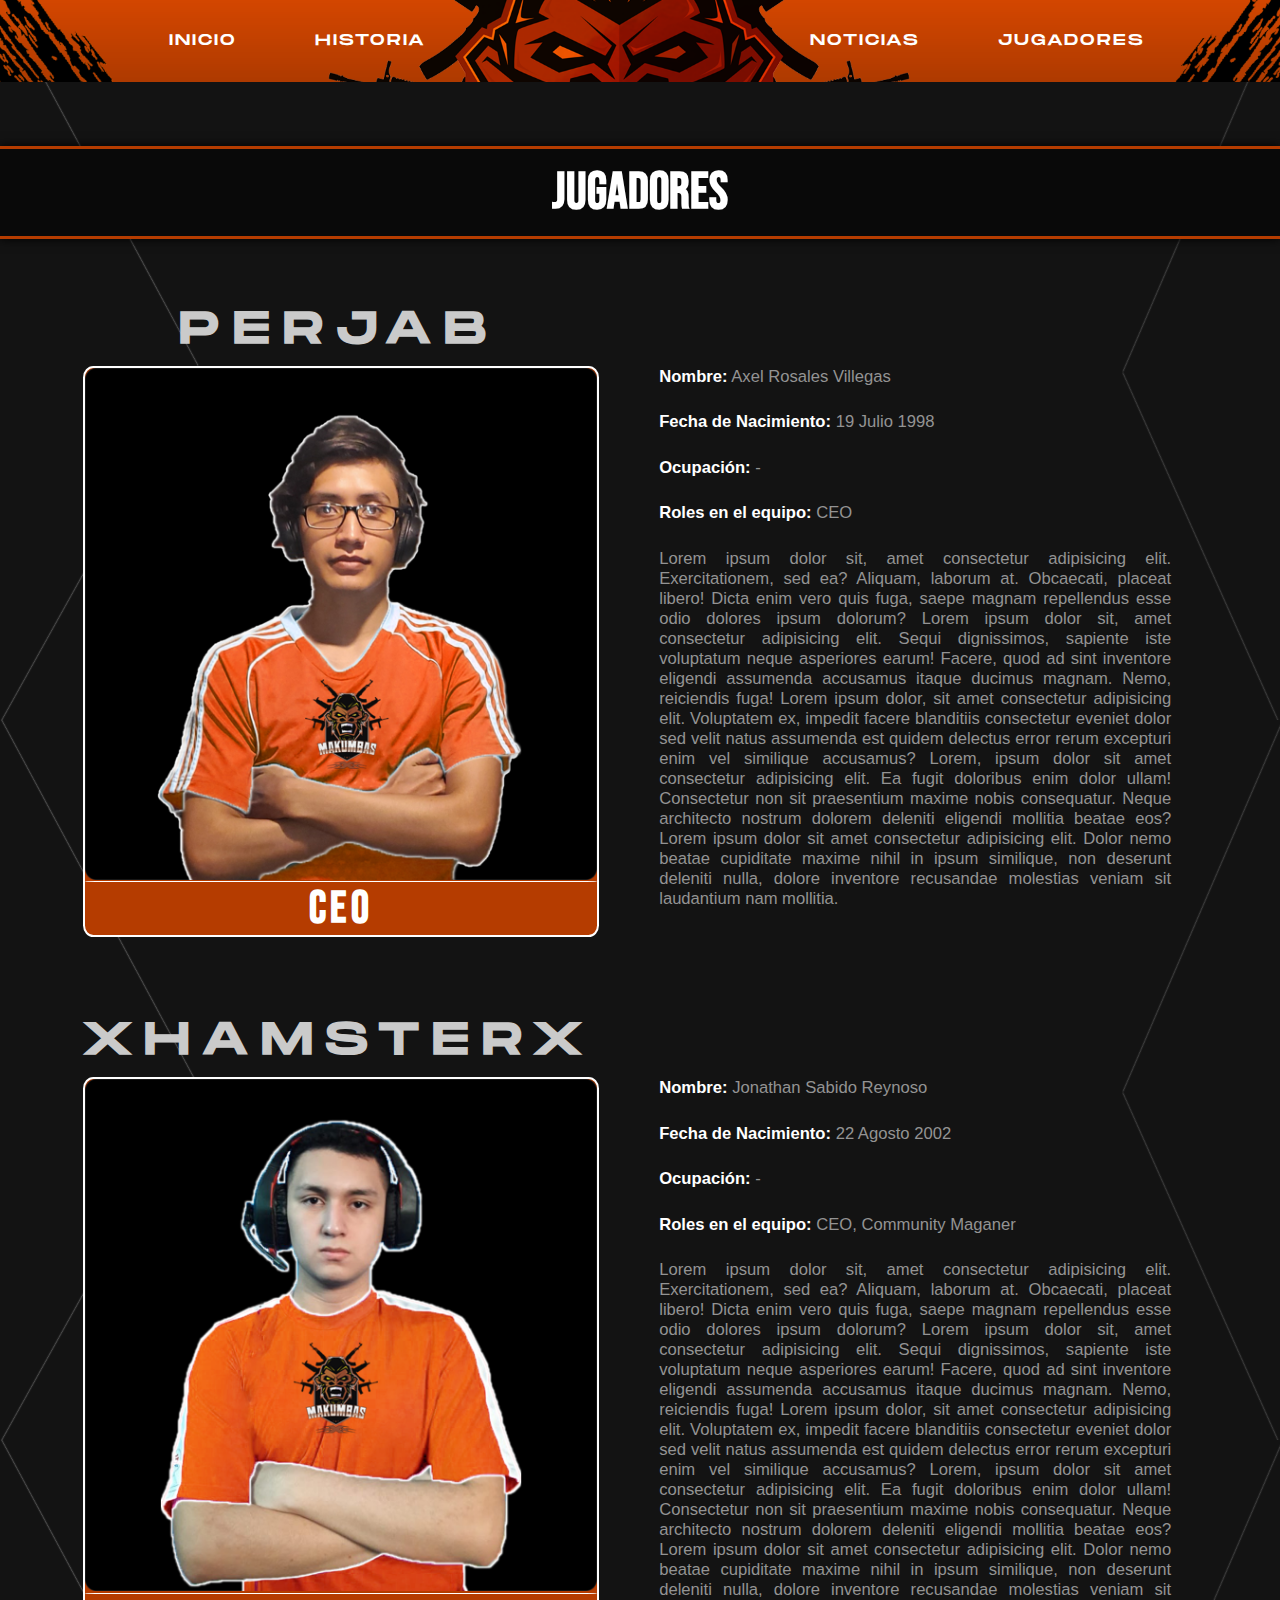
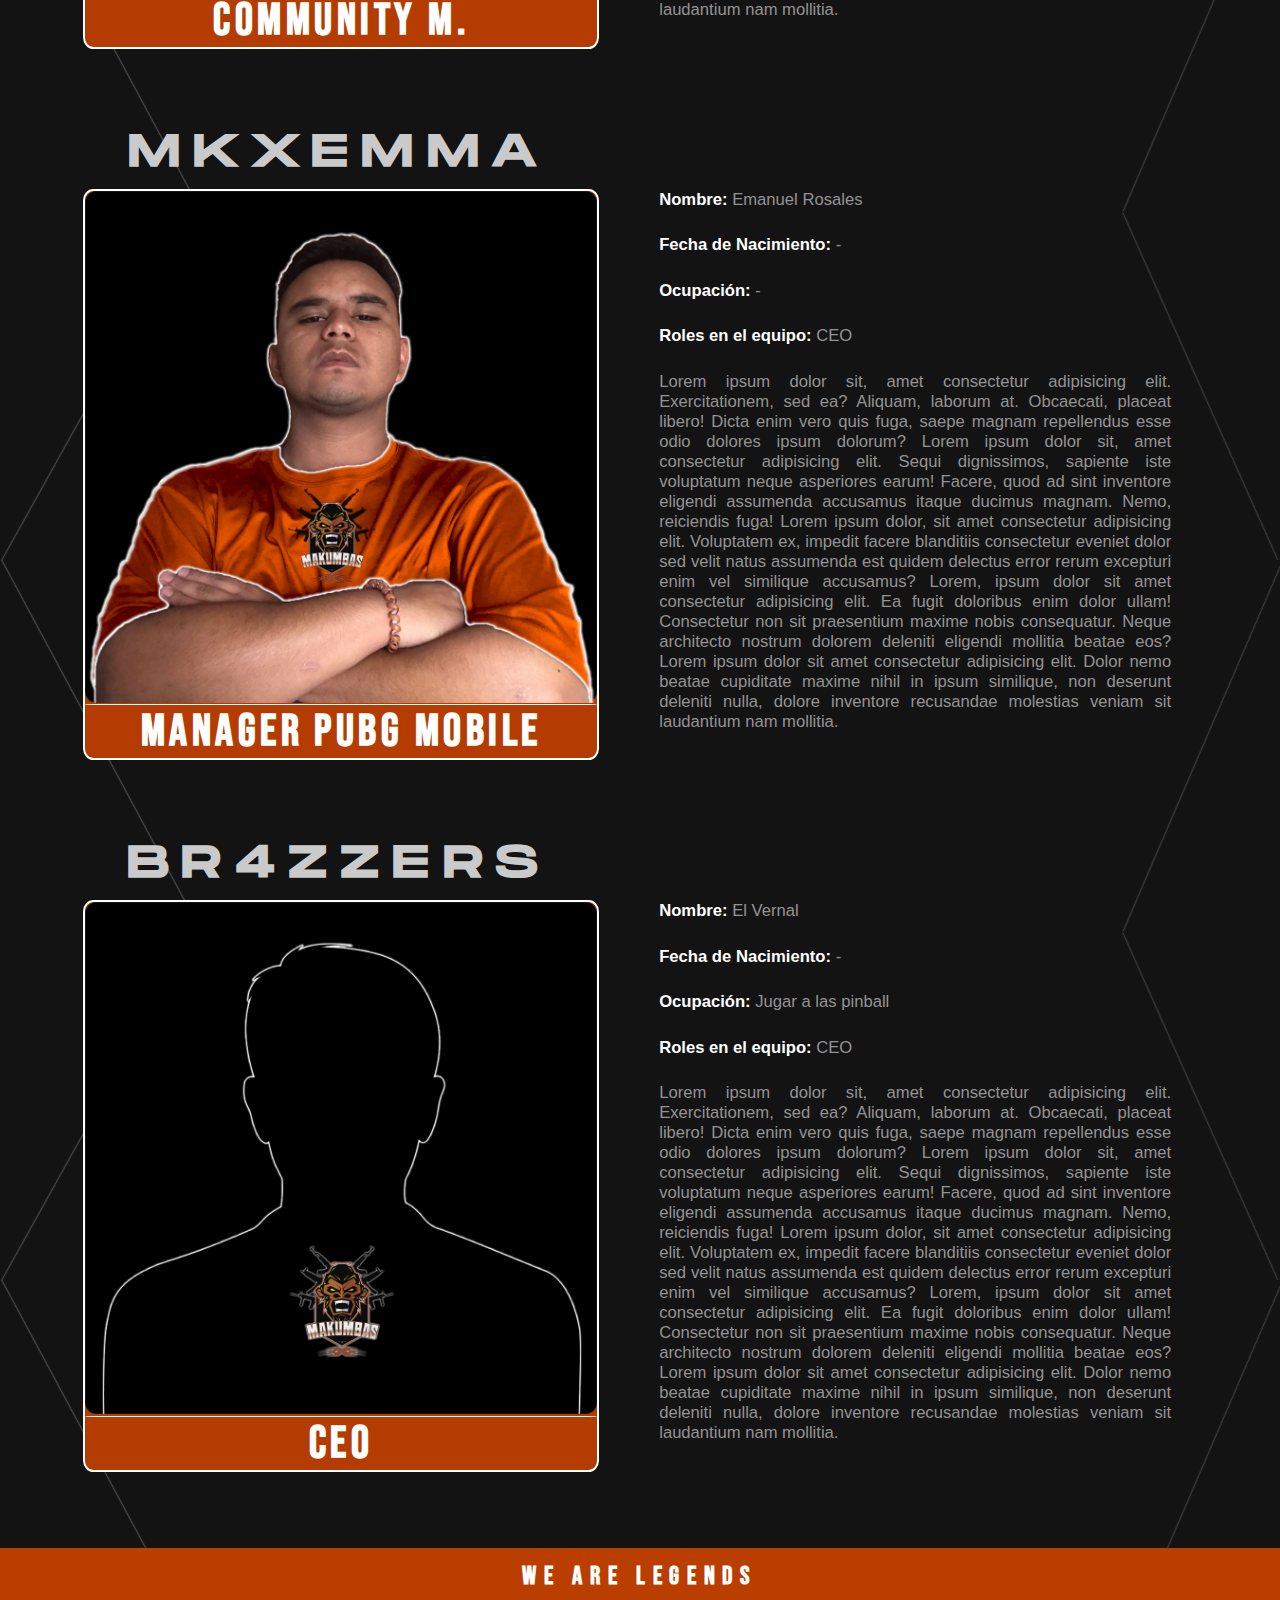
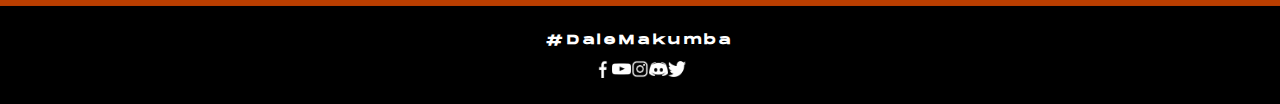
==== commit 8a462b03: "date vrnal" ====
--- a/jugadores.html
+++ b/jugadores.html
@@ -171,7 +171,7 @@
                 <font color="white"> <b> Nombre:</b> </font> El Vernal
             </p>
             <p>
-                <font color="white"> <b> Fecha de Nacimiento:</b> </font> 19 Julio 1998
+                <font color="white"> <b> Fecha de Nacimiento:</b> </font> -
             </p>
             <p>
                 <font color="white"> <b> Ocupación:</b> </font> Jugar a las pinball
